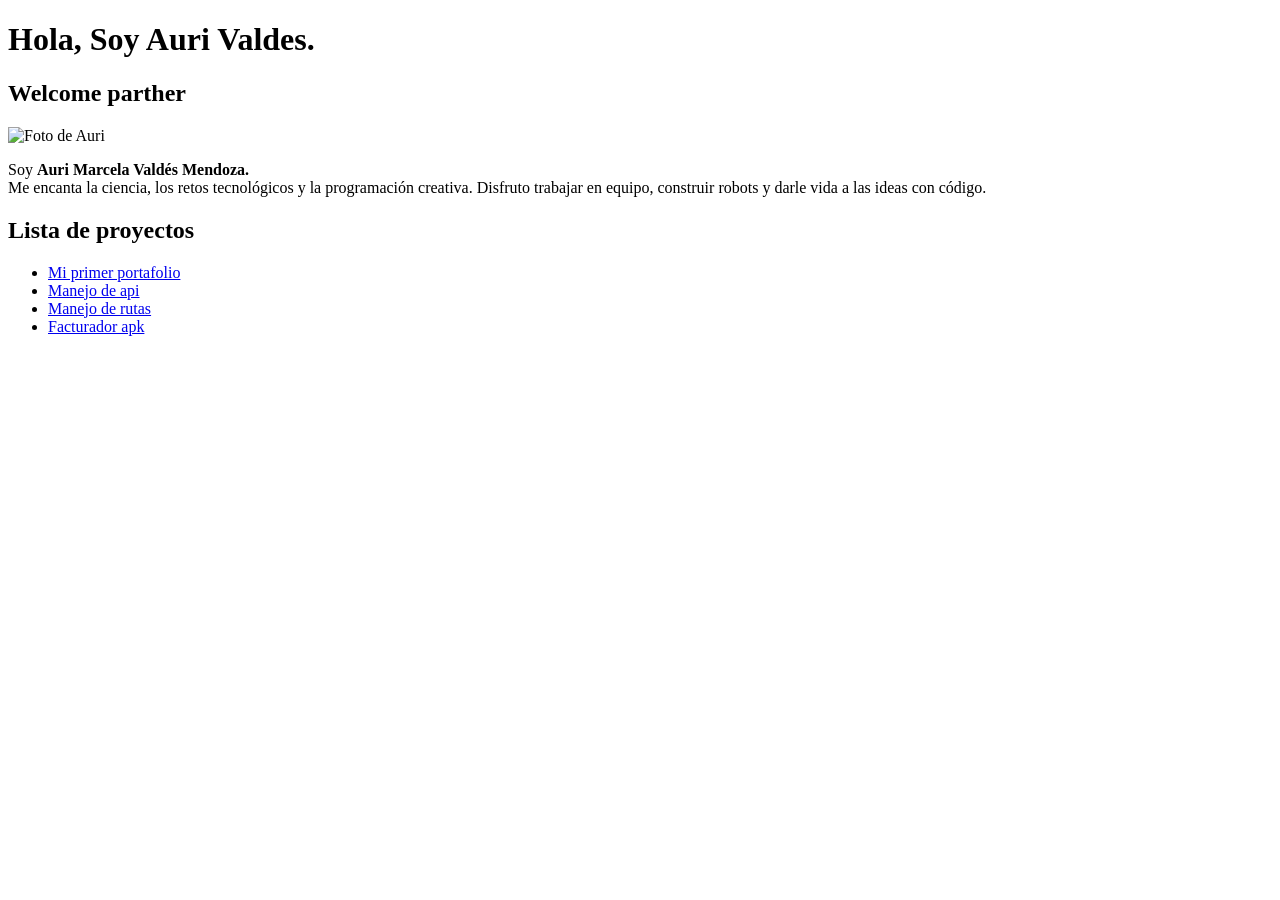
==== index.html @ 3249c222 "TASK1.5" ====
<!DOCTYPE html>
<html lang="es">
<head>
    <meta charset="UTF-8">
    <meta name="viewport" content="width=device-width, initial-scale=1.0">
    <title>Auri Valdés</title>
    
    <!-- Aquí debe estar el link del CSS -->
    <link rel="stylesheet" href="css/style.css">
</head>
<body>
    <h1>Hola, Soy Auri Valdes.</h1>
    <h2>Welcome parther</h2>

    <div class="shape1">
        <img src="css/foto.jpg" alt="Foto de Auri">
    </div>
    <div class="texto">
        <p>Soy <strong>Auri Marcela Valdés Mendoza.</strong><br>
        Me encanta la ciencia, los retos tecnológicos y la programación creativa. 
        Disfruto trabajar en equipo, construir robots y darle vida a las ideas con código.</p>
    </div>
    <div class="lista">
        <h2>
            Lista de proyectos
        </h2>
        <ul>
            <li><a href="https://auricoffeeinitials.netlify.app/" target="_blank">Mi primer portafolio</a></li>
            <li><a href="https://github.com/maracuya-acida/Mis-practicas-con-fastapi" target="_blank">Manejo de api</a></li>
            <li><a href="https://github.com/maracuya-acida/Manejo-de-node.js-para-hacer-rutas-peque-as.git" target="_blank">Manejo de rutas</a></li>
            <li><a href="https://drive.google.com/file/d/1BSw1onHimGUyzbqAR5QYfO5grVZcMhxk/view?usp=sharing" target="_blank">Facturador apk</a></li>
        </ul>
    </div>
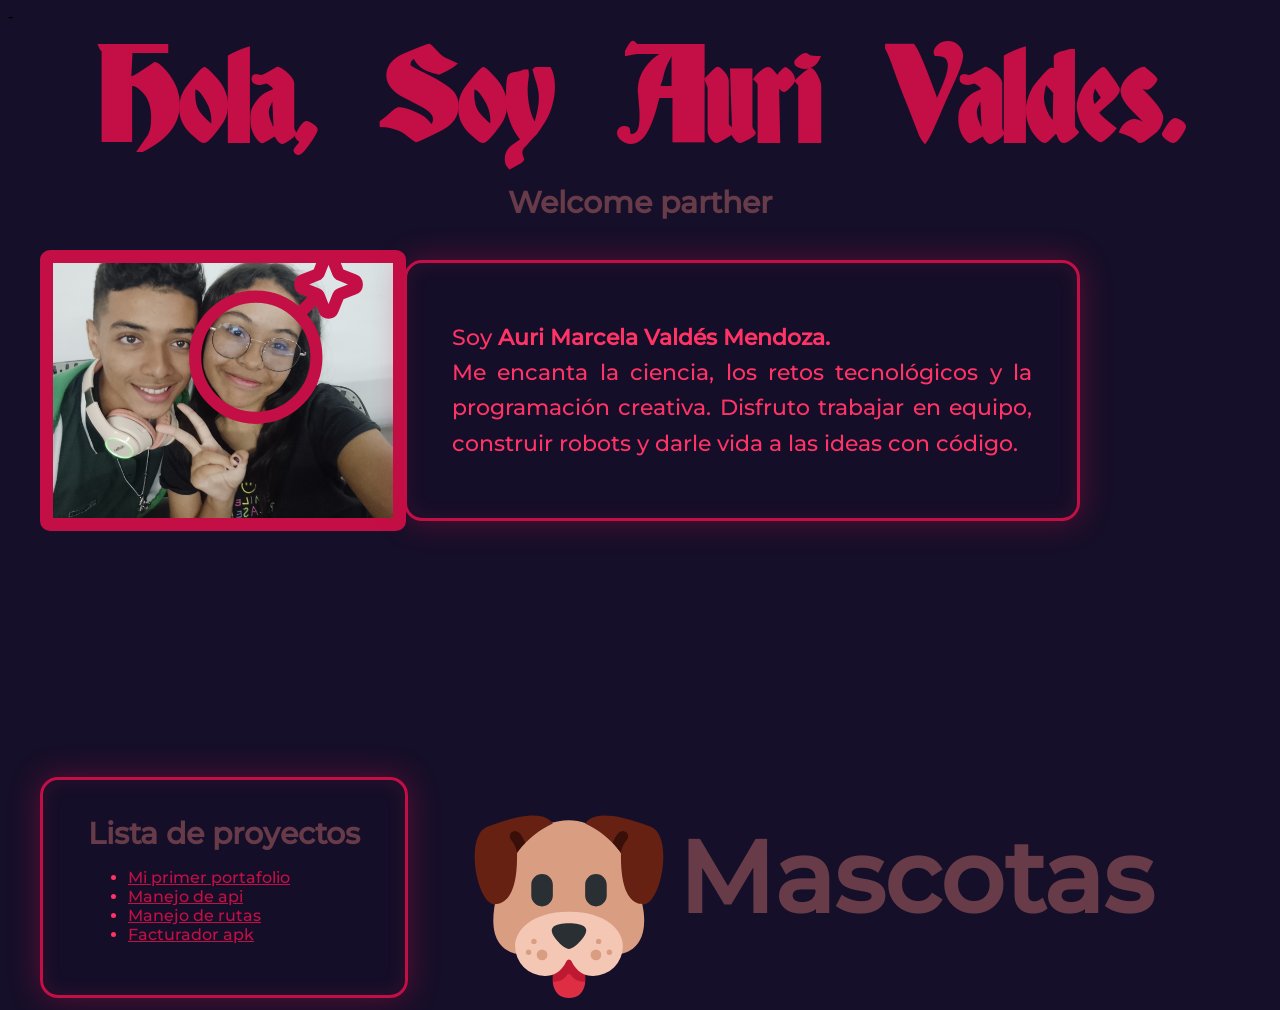
==== commit 88d55e29: "Add sections for project and pets in index.html" ====
--- a/index.html
+++ b/index.html
@@ -1,4 +1,4 @@
-<!DOCTYPE html>
+-<!DOCTYPE html>
 <html lang="es">
 <head>
     <meta charset="UTF-8">
@@ -30,4 +30,15 @@
             <li><a href="https://github.com/maracuya-acida/Manejo-de-node.js-para-hacer-rutas-peque-as.git" target="_blank">Manejo de rutas</a></li>
             <li><a href="https://drive.google.com/file/d/1BSw1onHimGUyzbqAR5QYfO5grVZcMhxk/view?usp=sharing" target="_blank">Facturador apk</a></li>
         </ul>
-    </div>+    </div>
+    <div class="proyecto">
+        <img id="señal" src="css/bomb-svgrepo-com.svg" alt="señalizacion de yo">
+    </div>
+    <div class="mascotas">
+     <a href="mascotas.html">
+  <img src="css/dog-face-svgrepo-com.svg" alt="mascotas">
+</a>
+<h2>Mascotas</h2>
+    </div>
+</body>
+</html>
--- a/css/style.css
+++ b/css/style.css
@@ -0,0 +1,214 @@
+html {
+  background: #160f29;
+  background-size: cover;
+  background-attachment: fixed;
+}
+
+@font-face {
+  font-family: 'gothic';
+  src: url('Gotic.ttf');
+}
+
+@font-face {
+  font-family: 'Letra';
+  src: url('Monst.ttf');
+}
+
+::selection {
+  background: #c30f45;
+  color: #160f29;
+} 
+
+h1 {
+  text-align: center;
+  font-family: "gothic";
+  color: #c30f45;
+  font-size: 120px;
+  margin: 15px 0;
+}
+
+h2 {
+  text-align: center;
+  font-family: "letra";
+  font-size: 30px;
+  color: #673b48;
+  margin: 0px 0;
+  font-family: helvetica,
+}
+
+.shape1 {
+  position: absolute;
+  top: 250px;
+  left: 40px;
+}
+
+.shape1 img {
+  border: 13px solid #c30f45;
+  border-radius: 10px;
+  width: 70%;
+  max-width: 460px;
+  height: auto;
+  display: block;
+  transition: all 0.4s ease;
+  animation: bounce 2s infinite;
+}
+
+
+@keyframes bounce {
+  0% {
+    transform: translateY(0);
+  }
+
+  40% {
+    transform: translateY(-20px);
+  }
+
+  60% {
+    transform: translateY(-10px);
+  }
+
+  100% {
+    transform: translateY(0);
+  }
+}
+
+
+.shape1:hover img {
+  filter: brightness(1.15) saturate(1.8) hue-rotate(-15deg);
+  /* Tiñe la imagen de rojo */
+  box-shadow:
+    0 0 30px #ff0000,
+    0 0 60px #ff0000,
+    0 0 100px #c30f45,
+    0 0 160px #c30f45;
+  transform: scale(1.05);
+  /* leve aumento */
+  border-color: #ff3366;
+}
+
+.texto {
+    position: absolute;
+    top: 260px;
+    right: 200px;
+    max-width: 580px;
+    z-index: 2;
+
+    background: rgba(22, 15, 41, 0.9);
+    border: 3px solid #c30f45;
+    border-radius: 18px;
+    padding: 35px 45px;
+    box-shadow: 
+        0 0 30px rgba(195, 15, 69, 0.4),
+        inset 0 0 20px rgba(255, 51, 102, 0.1);
+     animation: bounce 2s infinite;
+    
+}
+.texto:hover  {
+  box-shadow:
+    0 0 30px #ff0000,
+    0 0 60px #ff0000,
+    0 0 100px #c30f45,
+    0 0 160px #c30f45;
+  transform: scale(1.20);
+  /* leve aumento */
+  border-color: #ff3366;
+}
+
+.texto p {
+    color: #ff3366;
+    font-family: 'Letra', sans-serif;
+    font-size: 21.5px;
+    line-height: 1.65;
+    text-align: justify;
+}
+.lista{
+    position: absolute;
+    bottom: -98px;
+    left: 40px;
+    max-width: 460px;
+    z-index: 2;
+
+    background: rgba(22, 15, 41, 0.9);
+    border: 3px solid #c30f45;
+    border-radius: 18px;
+    padding: 35px 45px;
+    box-shadow: 
+        0 0 30px rgba(195, 15, 69, 0.4),
+        inset 0 0 20px rgba(255, 51, 102, 0.1);
+     animation: bounce 2s infinite;
+     color: #ff3366;
+    font-family: 'Letra', sans-serif;   
+}
+.lista:hover{
+      filter: brightness(1.15) saturate(1.8) hue-rotate(-15deg);
+  /* Tiñe la imagen de rojo */
+  box-shadow:
+    0 0 30px #ff0000,
+    0 0 60px #ff0000,
+    0 0 100px #c30f45,
+    0 0 160px #c30f45;
+  transform: scale(1.05);
+  /* leve aumento */
+  border-color: #ff3366;
+}
+.lista a {
+    color: #c30f45;
+}
+.proyecto {
+    position: absolute;
+    top: 540px;
+    left: 100px;
+    max-width: 500px;
+    z-index: 2;
+     animation: bounce 2s infinite;
+     color: #673B48;
+    font-family: 'Letra', sans-serif; 
+}
+.proyecto img {
+    position: absolute;
+    top: 50px;
+    left: 40px;
+    width: 222px;
+    height: 194px;
+}
+#señal {
+    position: absolute;
+    top: -300px;
+    left: 65px;
+}
+.mascotas img{
+    position: absolute;
+    bottom: -98px;
+    right: 600px;
+    max-width: 460px;
+    z-index: 2;
+    height: 194px;
+    width: 222px;
+      animation: bounce 2s infinite;
+}
+
+@keyframes bounce {
+  0% {
+    transform: translateY(0);
+  }
+  40% {
+    transform: translateY(-20px);
+  }
+  60% {
+    transform: translateY(-10px);
+  }
+
+  100% {
+    transform: translateY(0);
+  }
+}
+.mascotas h2{
+    font-size: 100px;
+    position: absolute;
+    bottom: -110px;
+    right: 380px;
+    max-width: 460px;
+    z-index: 2;
+    height: 194px;
+    width: 222px;
+}
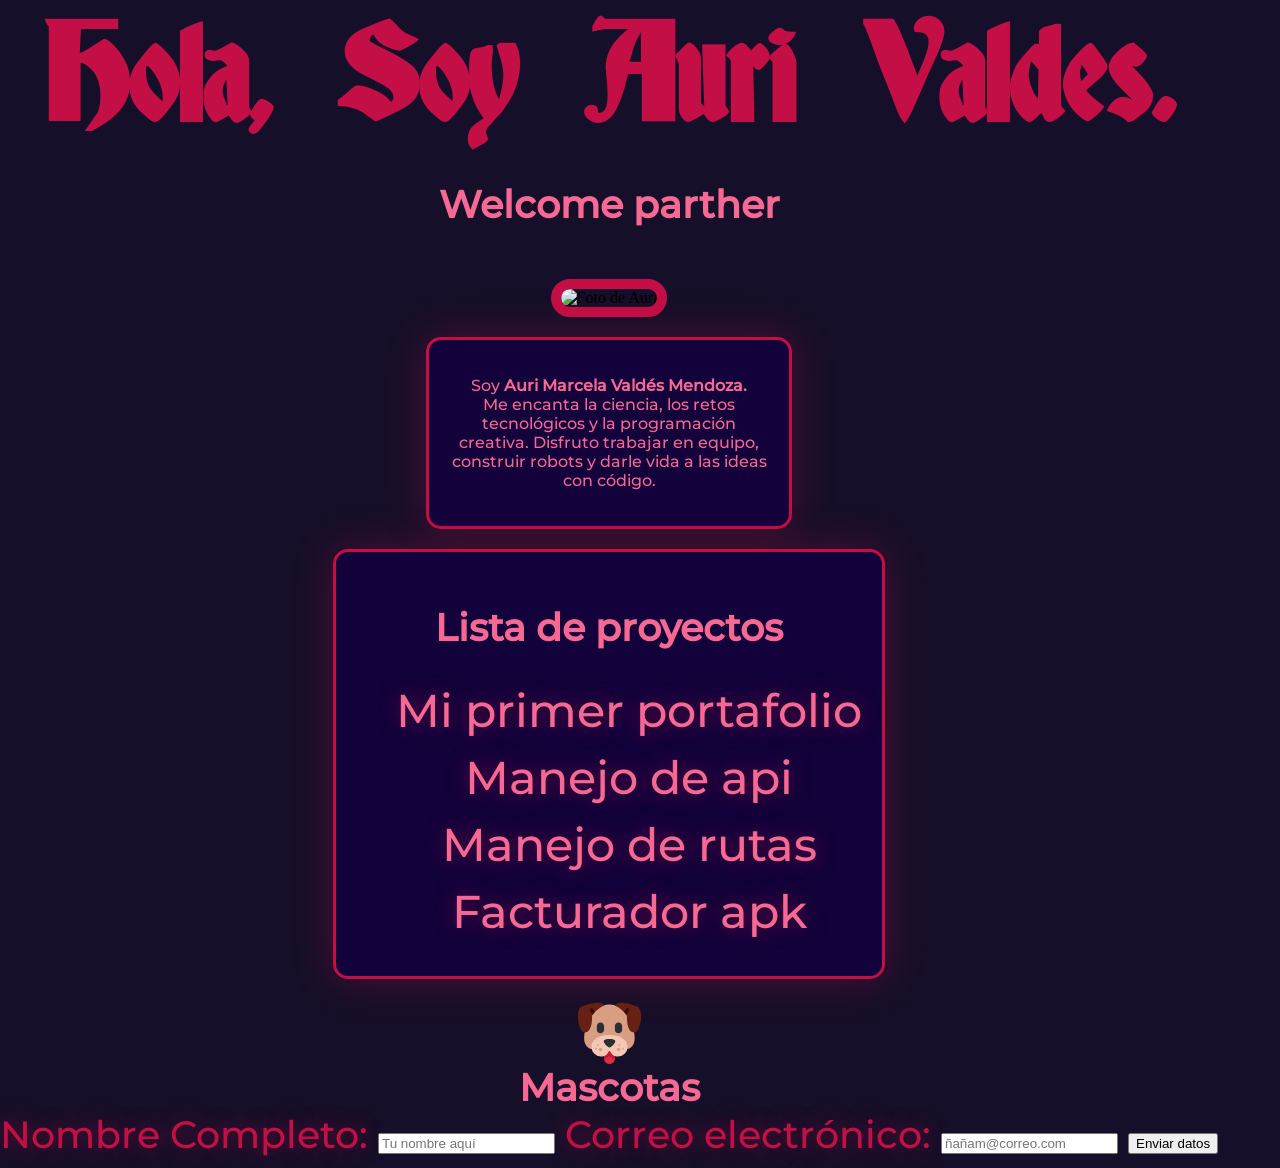
==== commit a3e76459: "Update index.html" ====
--- a/index.html
+++ b/index.html
@@ -1,4 +1,4 @@
--<!DOCTYPE html>
+<!DOCTYPE html>
 <html lang="es">
 <head>
     <meta charset="UTF-8">
@@ -11,9 +11,9 @@
 <body>
     <h1>Hola, Soy Auri Valdes.</h1>
     <h2>Welcome parther</h2>
-
+<section class="shapes">
     <div class="shape1">
-        <img src="css/foto.jpg" alt="Foto de Auri">
+        <img src="/css/imagen.jpg" alt="Foto de Auri">
     </div>
     <div class="texto">
         <p>Soy <strong>Auri Marcela Valdés Mendoza.</strong><br>
@@ -31,8 +31,7 @@
             <li><a href="https://drive.google.com/file/d/1BSw1onHimGUyzbqAR5QYfO5grVZcMhxk/view?usp=sharing" target="_blank">Facturador apk</a></li>
         </ul>
     </div>
-    <div class="proyecto">
-        <img id="señal" src="css/bomb-svgrepo-com.svg" alt="señalizacion de yo">
+</section>
     </div>
     <div class="mascotas">
      <a href="mascotas.html">
@@ -40,5 +39,16 @@
 </a>
 <h2>Mascotas</h2>
     </div>
+    <div class="formulario">
+
+        <form action="https://formspree.io/f/xzdyvozn " method="post" id="miFormulario">
+            <label for="nombre">Nombre Completo: </label>
+            <input type="text" id="nombre" name="nombre" placeholder="Tu nombre aquí" required>
+            <label for="correo">Correo electrónico: </label>
+            <input type="email" id="correo" name="correo" placeholder="ñañam@correo.com" required>
+            <button type="submit" id="enviar-btn">Enviar datos</button>
+        </form>
+    </div>
+    <script src="css/aña.js"></script>
 </body>
 </html>
--- a/css/style.css
+++ b/css/style.css
@@ -2,6 +2,7 @@
   background: #160f29;
   background-size: cover;
   background-attachment: fixed;
+  display: flex;
 }
 
 @font-face {
@@ -12,203 +13,262 @@
 @font-face {
   font-family: 'Letra';
   src: url('Monst.ttf');
+}
+
+@media(max-width:1020px){
+  html{
+    background: #12013b;
+  }
 }
 
 ::selection {
   background: #c30f45;
   color: #160f29;
 } 
-
-h1 {
+  h1 {
   text-align: center;
   font-family: "gothic";
   color: #c30f45;
-  font-size: 120px;
+  font-size: 150px;
   margin: 15px 0;
-}
-
-h2 {
+  }
+
+.shapes {
+  align-items: center;
+  z-index: 1;
+}
+.shapes img{
+  align-self: center;
+  width:  30%;
+  height: auto;
+  border-radius: 65px;
+  border:#c30f45 10px solid;
+}
+
+@media (max-width:920px){
+  body {
+    overflow-x: hidden;
+    margin: 0;
+  }
+
+  h1 {
+    font-size: 95px;
+    font-family: 'gothic';
+    text-align: center;
+  }
+  .shapes {
+    display: flex;
+    flex-direction: column;
+    align-items: center; /* centra horizontal */
+    justify-content: center;
+    text-align: center;
+    padding: 20px;
+  }
+
+
+  h2 {
+    font-size: 18px;
+    font-family: 'Letra';
+    color: #f76893;
+    text-align: center;
+  }
+
+  .shapes img {
+    width: 100%;
+    max-width: 320px;
+    height: auto;
+    border-radius: 65px;
+    border: #c30f45 10px solid;
+    margin: 0 auto;
+  }
+
+  .shapes .texto {
+    padding: 20px;
+    background: #12013b;
+    border: 3px solid #c30f45;
+    border-radius: 15px;
+    box-shadow: 0 0 40px rgba(195, 15, 69, 0.3);
+    max-width: 90%;
+    margin: 20px auto;
+  }
+
+  .shapes p {
+    font-size: 16px;
+    font-family: 'Letra';
+    color: #f76893;
+    text-align: center;
+  }
+
+  .lista {
+    padding: 20px;
+    background: #12013b;
+    border: 3px solid #c30f45;
+    border-radius: 15px;
+    box-shadow: 0 0 40px rgba(195, 15, 69, 0.3);
+    max-width: 90%;
+    margin: 0 auto;
+  }
+
+.lista li {
+    font-family: 'Letra', sans-serif;
+    color: #c30f45;
+    font-size: 38px;
+    text-align: center;
+    margin-bottom: 10px;
+    text-shadow: 0 0 20px rgba(195, 15, 69, 0.5);
+    list-style: none;
+  }
+  .lista li a {
+    color:#f76893;
+    font-size: 46px;
+    text-decoration: none;
+  }
+.lista li:hover{
+  color: #f76893;
+  text-shadow: 0 0 30px #ff0000,
+}
+.mascotas img {
+  width: 65px;
+  margin: 0 auto;
   text-align: center;
-  font-family: "letra";
-  font-size: 30px;
-  color: #673b48;
-  margin: 0px 0;
-  font-family: helvetica,
-}
-
-.shape1 {
-  position: absolute;
-  top: 250px;
-  left: 40px;
-}
-
-.shape1 img {
-  border: 13px solid #c30f45;
-  border-radius: 10px;
-  width: 70%;
-  max-width: 460px;
+  display: flex;
+    flex-direction: column;
+    align-items: center; /* centra horizontal */
+}
+.mascotas h2 {
+  width: px;
+  margin: 0 auto;
+}
+.formulario {
+font-family: 'Letra', sans-serif;
+    color: #c30f45;
+    font-size: 38px;
+    text-align: center;
+    margin-bottom: 10px;
+    text-shadow: 0 0 20px rgba(195, 15, 69, 0.5);
+}
+}
+@media(max-width:2560px){
+    html{
+    background: #160f29;
+  }
+}
+
+::selection {
+  background: #c30f45;
+  color: #160f29;
+} 
+
+
+.shapes {
+  align-items: center;
+  z-index: 1;
+}
+.shapes img{
+  align-self: center;
+  width:  30%;
   height: auto;
-  display: block;
-  transition: all 0.4s ease;
-  animation: bounce 2s infinite;
-}
-
-
-@keyframes bounce {
-  0% {
-    transform: translateY(0);
-  }
-
-  40% {
-    transform: translateY(-20px);
-  }
-
-  60% {
-    transform: translateY(-10px);
-  }
-
-  100% {
-    transform: translateY(0);
-  }
-}
-
-
-.shape1:hover img {
-  filter: brightness(1.15) saturate(1.8) hue-rotate(-15deg);
-  /* Tiñe la imagen de rojo */
-  box-shadow:
-    0 0 30px #ff0000,
-    0 0 60px #ff0000,
-    0 0 100px #c30f45,
-    0 0 160px #c30f45;
-  transform: scale(1.05);
-  /* leve aumento */
-  border-color: #ff3366;
-}
-
-.texto {
-    position: absolute;
-    top: 260px;
-    right: 200px;
-    max-width: 580px;
-    z-index: 2;
-
-    background: rgba(22, 15, 41, 0.9);
-    border: 3px solid #c30f45;
-    border-radius: 18px;
-    padding: 35px 45px;
-    box-shadow: 
-        0 0 30px rgba(195, 15, 69, 0.4),
-        inset 0 0 20px rgba(255, 51, 102, 0.1);
-     animation: bounce 2s infinite;
-    
-}
-.texto:hover  {
-  box-shadow:
-    0 0 30px #ff0000,
-    0 0 60px #ff0000,
-    0 0 100px #c30f45,
-    0 0 160px #c30f45;
-  transform: scale(1.20);
-  /* leve aumento */
-  border-color: #ff3366;
-}
-
-.texto p {
-    color: #ff3366;
+  border-radius: 65px;
+  border:#c30f45 10px solid;
+}
+  body {
+    overflow-x: hidden;
+    margin: 0;
+  }
+
+  h1 {
+    font-size: 125px;
+    font-family: 'gothic';
+    text-align: center;
+  }
+  .shapes {
+    display: flex;
+    flex-direction: column;
+    align-items: center; /* centra horizontal */
+    justify-content: center;
+    text-align: center;
+    padding: 20px;
+  }
+
+
+  h2 {
+    font-size: 38px;
+    font-family: 'Letra';
+    color: #f76893;
+    text-align: center;
+  }
+
+  .shapes img {
+    width: 100%;
+    max-width: 600px;
+    height: auto;
+    border-radius: 65px;
+    border: #c30f45 10px solid;
+    margin: 0 auto;
+  }
+
+  .shapes .texto {
+    padding: 20px;
+    background: #12013b;
+    border: 3px solid #c30f45;
+    border-radius: 15px;
+    box-shadow: 0 0 40px rgba(195, 15, 69, 0.3);
+    max-width: 320px;
+    margin: 20px auto;
+  }
+
+  .shapes p {
+    font-size: 16px;
+    font-family: 'Letra';
+    color: #f76893;
+    text-align: center;
+  }
+
+  .lista {
+    padding: 20px;
+    background: #12013b;
+    border: 3px solid #c30f45;
+    border-radius: 15px;
+    box-shadow: 0 0 40px rgba(195, 15, 69, 0.3);
+    max-width: 90%;
+    margin: 0 auto;
+  }
+
+.lista li {
     font-family: 'Letra', sans-serif;
-    font-size: 21.5px;
-    line-height: 1.65;
-    text-align: justify;
-}
-.lista{
-    position: absolute;
-    bottom: -98px;
-    left: 40px;
-    max-width: 460px;
-    z-index: 2;
-
-    background: rgba(22, 15, 41, 0.9);
-    border: 3px solid #c30f45;
-    border-radius: 18px;
-    padding: 35px 45px;
-    box-shadow: 
-        0 0 30px rgba(195, 15, 69, 0.4),
-        inset 0 0 20px rgba(255, 51, 102, 0.1);
-     animation: bounce 2s infinite;
-     color: #ff3366;
-    font-family: 'Letra', sans-serif;   
-}
-.lista:hover{
-      filter: brightness(1.15) saturate(1.8) hue-rotate(-15deg);
-  /* Tiñe la imagen de rojo */
-  box-shadow:
-    0 0 30px #ff0000,
-    0 0 60px #ff0000,
-    0 0 100px #c30f45,
-    0 0 160px #c30f45;
-  transform: scale(1.05);
-  /* leve aumento */
-  border-color: #ff3366;
-}
-.lista a {
-    color: #c30f45;
-}
-.proyecto {
-    position: absolute;
-    top: 540px;
-    left: 100px;
-    max-width: 500px;
-    z-index: 2;
-     animation: bounce 2s infinite;
-     color: #673B48;
-    font-family: 'Letra', sans-serif; 
-}
-.proyecto img {
-    position: absolute;
-    top: 50px;
-    left: 40px;
-    width: 222px;
-    height: 194px;
-}
-#señal {
-    position: absolute;
-    top: -300px;
-    left: 65px;
-}
-.mascotas img{
-    position: absolute;
-    bottom: -98px;
-    right: 600px;
-    max-width: 460px;
-    z-index: 2;
-    height: 194px;
-    width: 222px;
-      animation: bounce 2s infinite;
-}
-
-@keyframes bounce {
-  0% {
-    transform: translateY(0);
-  }
-  40% {
-    transform: translateY(-20px);
-  }
-  60% {
-    transform: translateY(-10px);
-  }
-
-  100% {
-    transform: translateY(0);
-  }
-}
-.mascotas h2{
-    font-size: 100px;
-    position: absolute;
-    bottom: -110px;
-    right: 380px;
-    max-width: 460px;
-    z-index: 2;
-    height: 194px;
-    width: 222px;
-}
+    color: #c30f45;
+    font-size: 38px;
+    text-align: center;
+    margin-bottom: 10px;
+    text-shadow: 0 0 20px rgba(195, 15, 69, 0.5);
+    list-style: none;
+  }
+  .lista li a {
+    color:#f76893;
+    font-size: 46px;
+    text-decoration: none;
+  }
+.lista li:hover{
+  color: #f76893;
+  text-shadow: 0 0 30px #ff0000,
+}
+.mascotas img {
+  width: 65px;
+  margin: 0 auto;
+  text-align: center;
+  display: flex;
+    flex-direction: column;
+    align-items: center; /* centra horizontal */
+}
+.mascotas h2 {
+  width: px;
+  margin: 0 auto;
+}
+.formulario {
+font-family: 'Letra', sans-serif;
+    color: #c30f45;
+    font-size: 38px;
+    text-align: center;
+    margin-bottom: 10px;
+    text-shadow: 0 0 20px rgba(195, 15, 69, 0.5);
+}
